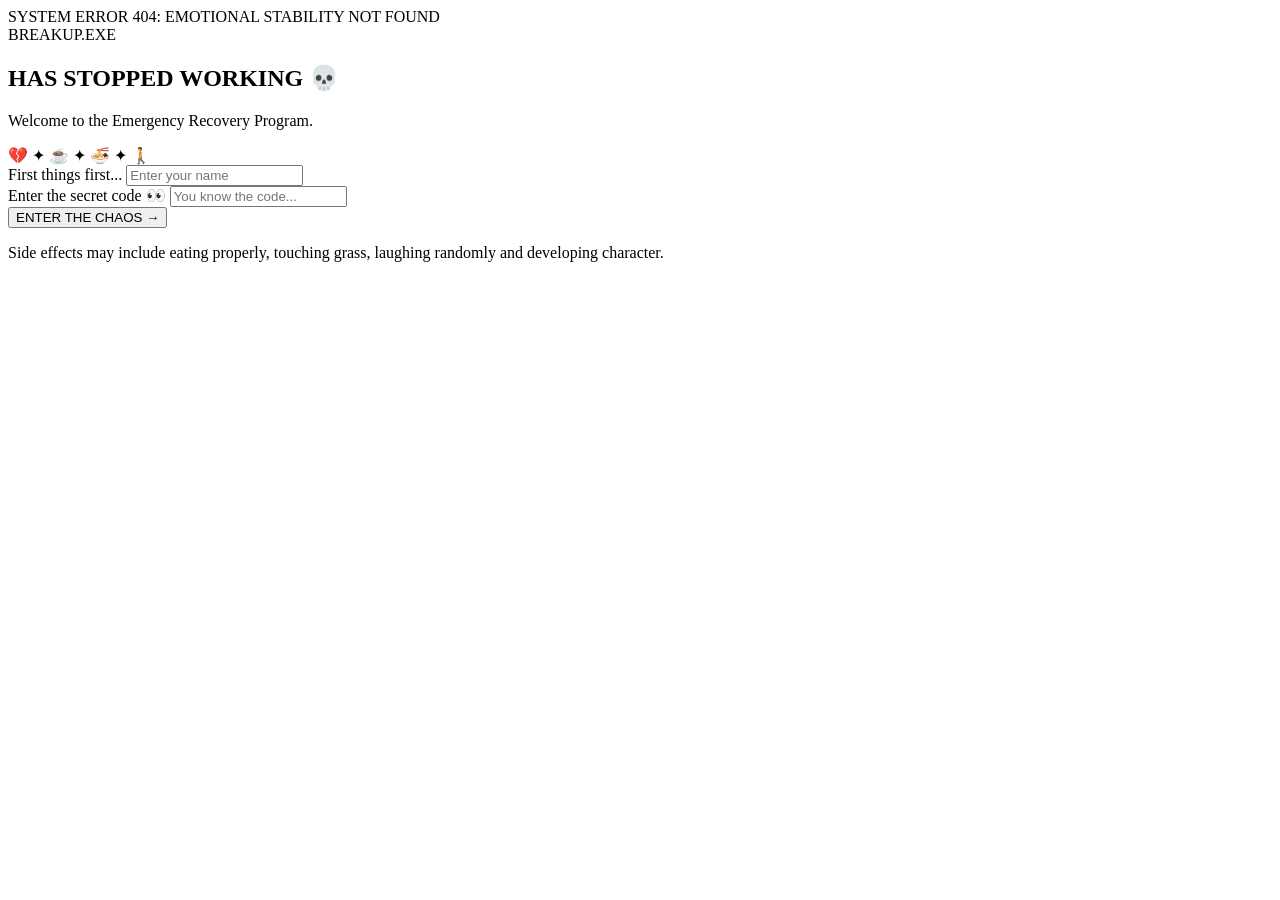
==== index.html @ a2186ca4 "html files" ====
<!DOCTYPE html>
<html lang="en">

<head>

    <meta charset="UTF-8">

    <meta name="viewport" content="width=device-width, initial-scale=1.0">

    <title>Breakup.exe</title>

    <link rel="stylesheet" href="css/style.css">

</head>


<body>


    <main class="login-page">


        <div class="login-card">


            <div class="tiny-label">
                SYSTEM ERROR 404: EMOTIONAL STABILITY NOT FOUND
            </div>


            <div class="glitch-title">
                BREAKUP.EXE
            </div>


            <h2>
                HAS STOPPED WORKING 💀
            </h2>


            <p class="login-subtitle">
                Welcome to the Emergency Recovery Program.
            </p>


            <div class="floating-emojis">
                💔 ✦ ☕ ✦ 🍜 ✦ 🚶
            </div>


            <div class="input-box">

                <label for="name">
                    First things first...
                </label>

                <input
                    type="text"
                    id="name"
                    placeholder="Enter your name"
                    autocomplete="off"
                >

            </div>


            <div class="input-box">

                <label for="secret">
                    Enter the secret code 👀
                </label>

                <input
                    type="password"
                    id="secret"
                    placeholder="You know the code..."
                >

            </div>


            <button
                id="enterBtn"
                class="main-button"
            >
                ENTER THE CHAOS →
            </button>


            <p
                id="errorMessage"
                class="error-message"
            ></p>


            <p class="side-effect">

                Side effects may include eating properly,
                touching grass, laughing randomly and
                developing character.

            </p>


        </div>


    </main>


    <script src="js/login.js"></script>


</body>

</html>
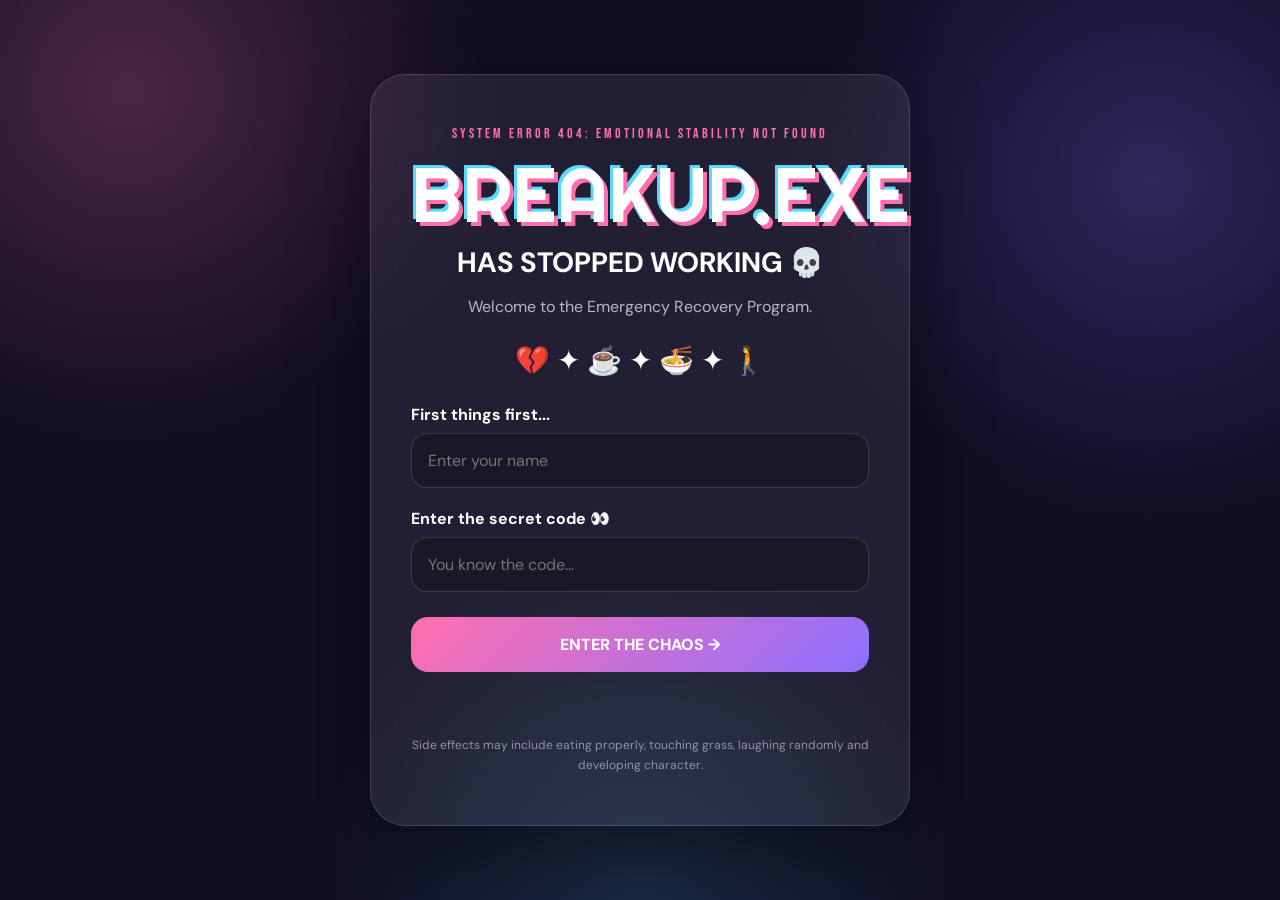
==== commit 84e5b9ce: "Fix stylesheet link in index.html Updated the stylesheet link to use the correct path." ====
--- a/index.html
+++ b/index.html
@@ -9,7 +9,7 @@
 
     <title>Breakup.exe</title>
 
-    <link rel="stylesheet" href="css/style.css">
+    <link rel="stylesheet" href="style.css">
 
 </head>
 
@@ -113,4 +113,4 @@
 
 </body>
 
-</html>+</html>
--- a/style.css
+++ b/style.css
@@ -0,0 +1,1579 @@
+@import url('https://fonts.googleapis.com/css2?family=Bebas+Neue&family=DM+Sans:wght@400;500;600;700&family=Quicksand:wght@400;500;600;700&family=Righteous&display=swap');
+
+
+* {
+    margin: 0;
+    padding: 0;
+    box-sizing: border-box;
+}
+
+
+:root {
+
+    --background: #100d24;
+
+    --card: rgba(255, 255, 255, 0.08);
+
+    --card-border: rgba(255, 255, 255, 0.14);
+
+    --pink: #ff6fae;
+
+    --coral: #ff8066;
+
+    --purple: #8d70ff;
+
+    --cyan: #58d9ff;
+
+    --lime: #b9ed72;
+
+    --lavender: #d9c7ff;
+
+    --white: #ffffff;
+
+    --muted: #b9b3cc;
+
+}
+
+
+html {
+    scroll-behavior: smooth;
+}
+
+
+body {
+
+    min-height: 100vh;
+
+    font-family: "DM Sans", sans-serif;
+
+    color: var(--white);
+
+    background:
+
+        radial-gradient(
+            circle at 10% 10%,
+            rgba(255, 111, 174, 0.25),
+            transparent 25%
+        ),
+
+        radial-gradient(
+            circle at 90% 20%,
+            rgba(141, 112, 255, 0.25),
+            transparent 25%
+        ),
+
+        radial-gradient(
+            circle at 50% 100%,
+            rgba(88, 217, 255, 0.15),
+            transparent 30%
+        ),
+
+        var(--background);
+
+}
+
+
+button,
+a,
+input {
+    font-family: inherit;
+}
+
+
+button {
+    cursor: pointer;
+}
+
+
+/* ---------------- LOGIN ---------------- */
+
+
+.login-page {
+
+    min-height: 100vh;
+
+    display: flex;
+
+    justify-content: center;
+
+    align-items: center;
+
+    padding: 30px;
+
+}
+
+
+.login-card {
+
+    width: 100%;
+
+    max-width: 540px;
+
+    padding: 50px 40px;
+
+    text-align: center;
+
+    background: rgba(255,255,255,0.08);
+
+    border: 1px solid var(--card-border);
+
+    border-radius: 35px;
+
+    backdrop-filter: blur(25px);
+
+    box-shadow:
+        0 30px 80px rgba(0,0,0,0.4);
+
+}
+
+
+.tiny-label,
+.section-number,
+.final-label {
+
+    font-family: "Bebas Neue", sans-serif;
+
+    letter-spacing: 3px;
+
+    color: var(--pink);
+
+}
+
+
+.tiny-label {
+
+    font-size: 14px;
+
+    margin-bottom: 18px;
+
+}
+
+
+/* BREAKUP.EXE */
+
+.glitch-title {
+
+    font-family: "Righteous", sans-serif;
+
+    font-size: clamp(2.5rem, 8vw, 4.8rem);
+
+    line-height: 0.9;
+
+    color: var(--white);
+
+    text-shadow:
+
+        4px 4px 0 var(--pink),
+
+        -3px -3px 0 var(--cyan);
+
+}
+
+
+.login-card h2 {
+
+    margin-top: 15px;
+
+    font-size: 28px;
+
+}
+
+
+.login-subtitle {
+
+    color: var(--muted);
+
+    margin-top: 15px;
+
+}
+
+
+.floating-emojis {
+
+    font-size: 28px;
+
+    margin: 25px 0;
+
+}
+
+
+.input-box {
+
+    text-align: left;
+
+    margin-top: 20px;
+
+}
+
+
+.input-box label {
+
+    display: block;
+
+    margin-bottom: 8px;
+
+    font-weight: 700;
+
+}
+
+
+.input-box input {
+
+    width: 100%;
+
+    padding: 16px;
+
+    border-radius: 16px;
+
+    border: 1px solid rgba(255,255,255,0.15);
+
+    background: rgba(0,0,0,0.25);
+
+    color: white;
+
+    outline: none;
+
+    font-size: 16px;
+
+}
+
+
+.input-box input:focus {
+
+    border-color: var(--pink);
+
+    box-shadow: 0 0 20px rgba(255,111,174,0.2);
+
+}
+
+
+.main-button {
+
+    width: 100%;
+
+    border: none;
+
+    padding: 17px 25px;
+
+    margin-top: 25px;
+
+    border-radius: 17px;
+
+    color: white;
+
+    font-weight: 800;
+
+    font-size: 16px;
+
+    background:
+        linear-gradient(
+            135deg,
+            var(--pink),
+            var(--purple)
+        );
+
+    transition: 0.25s;
+
+}
+
+
+.main-button:hover {
+
+    transform: translateY(-3px);
+
+    box-shadow:
+        0 15px 30px rgba(255,111,174,0.25);
+
+}
+
+
+.error-message {
+
+    min-height: 24px;
+
+    margin-top: 15px;
+
+    color: #ff8fa8;
+
+    font-weight: 700;
+
+}
+
+
+.side-effect {
+
+    color: #9690a9;
+
+    font-size: 12px;
+
+    line-height: 1.6;
+
+    margin-top: 25px;
+
+}
+
+
+/* ---------------- TOP BAR ---------------- */
+
+
+.top-bar {
+
+    width: 100%;
+
+    padding: 20px 5%;
+
+    display: flex;
+
+    justify-content: space-between;
+
+    align-items: center;
+
+    border-bottom: 1px solid rgba(255,255,255,0.08);
+
+    background: rgba(16,13,36,0.7);
+
+    backdrop-filter: blur(20px);
+
+}
+
+
+.logo {
+
+    font-family: "Righteous", sans-serif;
+
+    letter-spacing: 1px;
+
+}
+
+
+.back-button,
+.logout {
+
+    color: var(--lavender);
+
+    text-decoration: none;
+
+    font-weight: 700;
+
+}
+
+
+.back-button:hover,
+.logout:hover {
+
+    color: var(--pink);
+
+}
+
+
+/* ---------------- GENERAL ---------------- */
+
+
+.page-container {
+
+    width: min(1150px, 92%);
+
+    margin: auto;
+
+    padding: 70px 0;
+
+}
+
+
+.page-heading {
+
+    max-width: 800px;
+
+    margin-bottom: 45px;
+
+}
+
+
+.page-heading h1 {
+
+    font-family: "Righteous", sans-serif;
+
+    font-size: clamp(2.5rem, 7vw, 5rem);
+
+    line-height: 1;
+
+    margin: 10px 0 20px;
+
+}
+
+
+.page-heading p {
+
+    color: var(--muted);
+
+    font-size: 17px;
+
+    line-height: 1.7;
+
+}
+
+
+/* ---------------- HOME ---------------- */
+
+
+.hero-section {
+
+    margin-bottom: 45px;
+
+}
+
+
+.hero-section h1 {
+
+    font-family: "Righteous", sans-serif;
+
+    font-size: clamp(3rem, 8vw, 6rem);
+
+    margin: 10px 0;
+
+}
+
+
+.hero-section h1 span {
+
+    color: var(--pink);
+
+}
+
+
+.hero-text {
+
+    max-width: 650px;
+
+    color: var(--muted);
+
+    line-height: 1.7;
+
+}
+
+
+.status-box {
+
+    margin-top: 25px;
+
+    padding: 15px 20px;
+
+    border: 1px solid var(--card-border);
+
+    border-radius: 18px;
+
+    background: rgba(255,255,255,0.05);
+
+    display: flex;
+
+    gap: 15px;
+
+    flex-wrap: wrap;
+
+}
+
+
+.status-box span {
+
+    color: var(--cyan);
+
+    font-weight: 800;
+
+}
+
+
+.hub-grid {
+
+    display: grid;
+
+    grid-template-columns: repeat(2, 1fr);
+
+    gap: 20px;
+
+}
+
+
+.hub-card {
+
+    position: relative;
+
+    min-height: 260px;
+
+    padding: 30px;
+
+    border-radius: 28px;
+
+    border: 1px solid var(--card-border);
+
+    text-decoration: none;
+
+    color: white;
+
+    overflow: hidden;
+
+    transition: 0.3s;
+
+}
+
+
+.hub-card:hover {
+
+    transform: translateY(-7px) rotate(-1deg);
+
+}
+
+
+.hub-card::after {
+
+    content: "";
+
+    position: absolute;
+
+    width: 180px;
+
+    height: 180px;
+
+    border-radius: 50%;
+
+    right: -60px;
+
+    bottom: -70px;
+
+    background: rgba(255,255,255,0.08);
+
+}
+
+
+.pink-card {
+    background: linear-gradient(135deg, #44203b, #24163b);
+}
+
+
+.purple-card {
+    background: linear-gradient(135deg, #30204e, #1c183b);
+}
+
+
+.blue-card {
+    background: linear-gradient(135deg, #193d50, #171b3c);
+}
+
+
+.orange-card {
+    background: linear-gradient(135deg, #4b2d29, #281b3d);
+}
+
+
+.green-card {
+    background: linear-gradient(135deg, #263f36, #191c37);
+}
+
+
+.final-card {
+    background: linear-gradient(135deg, #412b55, #201632);
+}
+
+
+.card-icon {
+
+    font-size: 45px;
+
+    margin-bottom: 20px;
+
+}
+
+
+.hub-card h2 {
+
+    font-family: "Righteous", sans-serif;
+
+    font-size: 28px;
+
+}
+
+
+.hub-card p {
+
+    color: var(--muted);
+
+    line-height: 1.6;
+
+    margin-top: 10px;
+
+    max-width: 450px;
+
+}
+
+
+.card-link {
+
+    display: inline-block;
+
+    margin-top: 25px;
+
+    color: var(--cyan);
+
+    font-weight: 800;
+
+}
+
+
+/* ---------------- FOOD ---------------- */
+
+
+.question-card {
+
+    padding: 30px;
+
+    margin-bottom: 25px;
+
+    border-radius: 28px;
+
+    border: 1px solid var(--card-border);
+
+    background: var(--card);
+
+}
+
+
+.question-card h2 {
+
+    font-family: "Righteous", sans-serif;
+
+    margin-bottom: 25px;
+
+}
+
+
+.choice-grid {
+
+    display: grid;
+
+    grid-template-columns: repeat(2, 1fr);
+
+    gap: 15px;
+
+}
+
+
+.choice-button {
+
+    padding: 20px;
+
+    border-radius: 20px;
+
+    border: 1px solid rgba(255,255,255,0.12);
+
+    background: rgba(255,255,255,0.06);
+
+    color: white;
+
+    text-align: left;
+
+    font-weight: 800;
+
+    transition: 0.2s;
+
+}
+
+
+.choice-button small {
+
+    display: block;
+
+    color: var(--muted);
+
+    margin-top: 8px;
+
+    font-weight: 400;
+
+}
+
+
+.choice-button:hover,
+.choice-button.selected {
+
+    border-color: var(--pink);
+
+    background: rgba(255,111,174,0.12);
+
+    transform: translateY(-3px);
+
+}
+
+
+.result-message {
+
+    min-height: 30px;
+
+    margin-top: 20px;
+
+    color: var(--lime);
+
+    font-weight: 700;
+
+    line-height: 1.6;
+
+}
+
+
+/* ---------------- BRAIN ---------------- */
+
+
+.scenario-card {
+
+    padding: 35px;
+
+    margin-bottom: 25px;
+
+    border-radius: 28px;
+
+    background:
+        linear-gradient(
+            135deg,
+            rgba(141,112,255,0.13),
+            rgba(255,111,174,0.06)
+        );
+
+    border: 1px solid var(--card-border);
+
+}
+
+
+.scenario-number {
+
+    color: var(--cyan);
+
+    font-family: "Bebas Neue", sans-serif;
+
+    letter-spacing: 2px;
+
+    margin-bottom: 15px;
+
+}
+
+
+.scenario-card h2 {
+
+    font-family: "Righteous", sans-serif;
+
+    font-size: 30px;
+
+}
+
+
+.scenario-card > p {
+
+    color: var(--muted);
+
+    line-height: 1.6;
+
+    margin: 12px 0 25px;
+
+}
+
+
+.scenario-options {
+
+    display: grid;
+
+    gap: 12px;
+
+}
+
+
+.brain-option {
+
+    padding: 17px;
+
+    border-radius: 15px;
+
+    border: 1px solid var(--card-border);
+
+    background: rgba(255,255,255,0.05);
+
+    color: white;
+
+    text-align: left;
+
+    transition: 0.2s;
+
+}
+
+
+.brain-option:hover {
+
+    background: rgba(88,217,255,0.1);
+
+    border-color: var(--cyan);
+
+}
+
+
+.truth-card {
+
+    padding: 40px;
+
+    border-radius: 30px;
+
+    background:
+        linear-gradient(
+            135deg,
+            rgba(185,237,114,0.12),
+            rgba(88,217,255,0.08)
+        );
+
+    border: 1px solid var(--card-border);
+
+}
+
+
+.truth-card h2 {
+
+    font-family: "Righteous", sans-serif;
+
+    font-size: 32px;
+
+    margin-bottom: 20px;
+
+}
+
+
+.truth-card p {
+
+    color: var(--muted);
+
+    line-height: 1.8;
+
+    margin-top: 10px;
+
+}
+
+
+/* ---------------- THOUGHT CARDS ---------------- */
+
+
+.thought-card {
+
+    padding: 35px;
+
+    margin-bottom: 20px;
+
+    border-radius: 28px;
+
+    background: rgba(255,255,255,0.06);
+
+    border: 1px solid var(--card-border);
+
+}
+
+
+.thought-label {
+
+    color: var(--pink);
+
+    font-family: "Bebas Neue", sans-serif;
+
+    letter-spacing: 2px;
+
+}
+
+
+.thought-card h2 {
+
+    font-family: "Quicksand", sans-serif;
+
+    font-size: 27px;
+
+    margin: 15px 0;
+
+}
+
+
+.arrow {
+
+    color: var(--cyan);
+
+    font-size: 30px;
+
+}
+
+
+.replacement {
+
+    padding: 20px;
+
+    border-radius: 18px;
+
+    background: rgba(185,237,114,0.08);
+
+    color: var(--lime);
+
+    line-height: 1.6;
+
+    font-weight: 700;
+
+}
+
+
+/* ---------------- ARCADE ---------------- */
+
+
+.game-stage {
+
+    display: none;
+
+    min-height: 480px;
+
+    padding: 40px;
+
+    border-radius: 35px;
+
+    background: rgba(255,255,255,0.06);
+
+    border: 1px solid var(--card-border);
+
+    text-align: center;
+
+}
+
+
+.active-stage {
+
+    display: block;
+
+}
+
+
+.stage-tag {
+
+    font-family: "Bebas Neue", sans-serif;
+
+    letter-spacing: 3px;
+
+    color: var(--pink);
+
+    margin-bottom: 20px;
+
+}
+
+
+.game-stage h2 {
+
+    font-family: "Righteous", sans-serif;
+
+    font-size: 38px;
+
+    margin-bottom: 15px;
+
+}
+
+
+.game-stage > p {
+
+    color: var(--muted);
+
+    line-height: 1.6;
+
+}
+
+
+.red-button {
+
+    width: 180px;
+
+    height: 180px;
+
+    margin: 60px auto 30px;
+
+    display: block;
+
+    border-radius: 50%;
+
+    border: 10px solid rgba(255,255,255,0.1);
+
+    background: #ff314f;
+
+    color: white;
+
+    font-weight: 900;
+
+    box-shadow:
+        0 0 40px rgba(255,49,79,0.4);
+
+    transition: 0.2s;
+
+}
+
+
+.red-button:hover {
+
+    transform: scale(1.06);
+
+}
+
+
+.game-message {
+
+    min-height: 35px;
+
+    margin-top: 20px;
+
+    color: var(--lime);
+
+    font-weight: 800;
+
+}
+
+
+.thought-arena {
+
+    position: relative;
+
+    width: 100%;
+
+    height: 280px;
+
+    margin: 30px 0;
+
+    border-radius: 25px;
+
+    border: 1px dashed rgba(255,255,255,0.2);
+
+    background: rgba(0,0,0,0.15);
+
+    overflow: hidden;
+
+}
+
+
+.moving-thought {
+
+    position: absolute;
+
+    padding: 15px 20px;
+
+    border: none;
+
+    border-radius: 15px;
+
+    background: var(--pink);
+
+    color: white;
+
+    font-weight: 800;
+
+}
+
+
+.memory-sequence {
+
+    min-height: 80px;
+
+    display: flex;
+
+    justify-content: center;
+
+    align-items: center;
+
+    gap: 15px;
+
+    margin: 30px 0;
+
+    font-size: 45px;
+
+}
+
+
+.memory-buttons {
+
+    display: flex;
+
+    justify-content: center;
+
+    gap: 15px;
+
+    flex-wrap: wrap;
+
+}
+
+
+.memory-buttons button {
+
+    width: 70px;
+
+    height: 70px;
+
+    border: none;
+
+    border-radius: 18px;
+
+    background: rgba(255,255,255,0.1);
+
+    font-size: 30px;
+
+}
+
+
+.rapid-options {
+
+    display: flex;
+
+    justify-content: center;
+
+    gap: 15px;
+
+    flex-wrap: wrap;
+
+    margin: 35px 0;
+
+}
+
+
+.rapid-option {
+
+    padding: 18px 35px;
+
+    border-radius: 18px;
+
+    border: 1px solid var(--card-border);
+
+    background: rgba(255,255,255,0.08);
+
+    color: white;
+
+    font-size: 17px;
+
+    font-weight: 800;
+
+}
+
+
+.rapid-option:hover {
+
+    border-color: var(--cyan);
+
+}
+
+
+.complete-icon {
+
+    font-size: 80px;
+
+    margin-bottom: 20px;
+
+}
+
+
+/* ---------------- COMEBACK ---------------- */
+
+
+.stats-card {
+
+    padding: 35px;
+
+    border-radius: 30px;
+
+    background: rgba(255,255,255,0.06);
+
+    border: 1px solid var(--card-border);
+
+}
+
+
+.stat-row {
+
+    margin-bottom: 25px;
+
+}
+
+
+.stat-row > div:first-child {
+
+    display: flex;
+
+    justify-content: space-between;
+
+    margin-bottom: 10px;
+
+}
+
+
+.stat-row span {
+
+    color: var(--lavender);
+
+    font-weight: 700;
+
+}
+
+
+.stat-row strong {
+
+    color: var(--cyan);
+
+}
+
+
+.mini-bar {
+
+    height: 10px;
+
+    border-radius: 20px;
+
+    background: rgba(255,255,255,0.08);
+
+    overflow: hidden;
+
+}
+
+
+.mini-bar div {
+
+    height: 100%;
+
+    width: 0%;
+
+    border-radius: 20px;
+
+    background:
+        linear-gradient(
+            90deg,
+            var(--pink),
+            var(--cyan)
+        );
+
+    transition: 0.7s;
+
+}
+
+
+.total-score {
+
+    margin-top: 35px;
+
+    padding-top: 25px;
+
+    border-top: 1px solid var(--card-border);
+
+    display: flex;
+
+    justify-content: space-between;
+
+    align-items: center;
+
+}
+
+
+.total-score strong {
+
+    font-family: "Righteous", sans-serif;
+
+    font-size: 50px;
+
+    color: var(--lime);
+
+}
+
+
+.comeback-message {
+
+    margin-top: 25px;
+
+    padding: 35px;
+
+    border-radius: 30px;
+
+    background: rgba(255,111,174,0.08);
+
+}
+
+
+.comeback-message h2 {
+
+    font-family: "Righteous", sans-serif;
+
+    margin-bottom: 15px;
+
+}
+
+
+.comeback-message p {
+
+    color: var(--muted);
+
+    line-height: 1.8;
+
+}
+
+
+.small-wins {
+
+    display: grid;
+
+    grid-template-columns: repeat(4, 1fr);
+
+    gap: 15px;
+
+    margin-top: 20px;
+
+}
+
+
+.small-wins div {
+
+    padding: 20px;
+
+    border-radius: 20px;
+
+    background: rgba(255,255,255,0.06);
+
+    border: 1px solid var(--card-border);
+
+}
+
+
+.small-wins strong {
+
+    display: block;
+
+    color: var(--lime);
+
+    font-size: 25px;
+
+}
+
+
+.small-wins span {
+
+    display: block;
+
+    color: var(--muted);
+
+    margin-top: 5px;
+
+    font-size: 13px;
+
+}
+
+
+/* ---------------- FINAL MESSAGE ---------------- */
+
+
+.message-body {
+
+    background:
+
+        radial-gradient(
+            circle at 50% 20%,
+            rgba(255,111,174,0.18),
+            transparent 30%
+        ),
+
+        var(--background);
+
+}
+
+
+.message-page {
+
+    min-height: 100vh;
+
+    display: flex;
+
+    align-items: center;
+
+    justify-content: center;
+
+    padding: 40px 20px;
+
+}
+
+
+.locked-message,
+.final-message {
+
+    width: min(850px, 100%);
+
+    padding: 60px 50px;
+
+    border-radius: 40px;
+
+    text-align: center;
+
+    background: rgba(255,255,255,0.07);
+
+    border: 1px solid var(--card-border);
+
+    backdrop-filter: blur(20px);
+
+}
+
+
+.locked-message {
+
+    display: none;
+
+}
+
+
+.final-message {
+
+    display: none;
+
+}
+
+
+.final-message h1 {
+
+    font-family: "Quicksand", sans-serif;
+
+    font-size: clamp(2.5rem, 6vw, 5rem);
+
+    line-height: 1.1;
+
+    margin: 20px 0 30px;
+
+}
+
+
+.final-symbol {
+
+    font-size: 50px;
+
+    color: var(--pink);
+
+}
+
+
+.heartfelt-text {
+
+    font-family: "Quicksand", sans-serif;
+
+    font-size: 19px;
+
+    line-height: 2;
+
+    color: #ddd7e9;
+
+}
+
+
+.final-line {
+
+    margin: 35px 0;
+
+    font-family: "Righteous", sans-serif;
+
+    font-size: 24px;
+
+    color: var(--lime);
+
+}
+
+
+.life-button {
+
+    border: none;
+
+    border-radius: 18px;
+
+    padding: 18px 30px;
+
+    background:
+        linear-gradient(
+            135deg,
+            var(--pink),
+            var(--purple)
+        );
+
+    color: white;
+
+    font-weight: 900;
+
+    font-size: 16px;
+
+    transition: 0.25s;
+
+}
+
+
+.life-button:hover {
+
+    transform: scale(1.04);
+
+    box-shadow:
+        0 15px 40px rgba(255,111,174,0.3);
+
+}
+
+
+.link-button {
+
+    display: inline-block;
+
+    text-decoration: none;
+
+}
+
+
+/* ---------------- MOBILE ---------------- */
+
+
+@media (max-width: 700px) {
+
+    .hub-grid,
+    .choice-grid {
+
+        grid-template-columns: 1fr;
+
+    }
+
+
+    .small-wins {
+
+        grid-template-columns: repeat(2, 1fr);
+
+    }
+
+
+    .login-card {
+
+        padding: 35px 22px;
+
+    }
+
+
+    .game-stage {
+
+        padding: 25px 18px;
+
+    }
+
+
+    .final-message,
+    .locked-message {
+
+        padding: 40px 25px;
+
+    }
+
+}
+
+
+@media (max-width: 450px) {
+
+    .small-wins {
+
+        grid-template-columns: 1fr;
+
+    }
+
+
+    .hero-section h1 {
+
+        font-size: 3rem;
+
+    }
+
+}
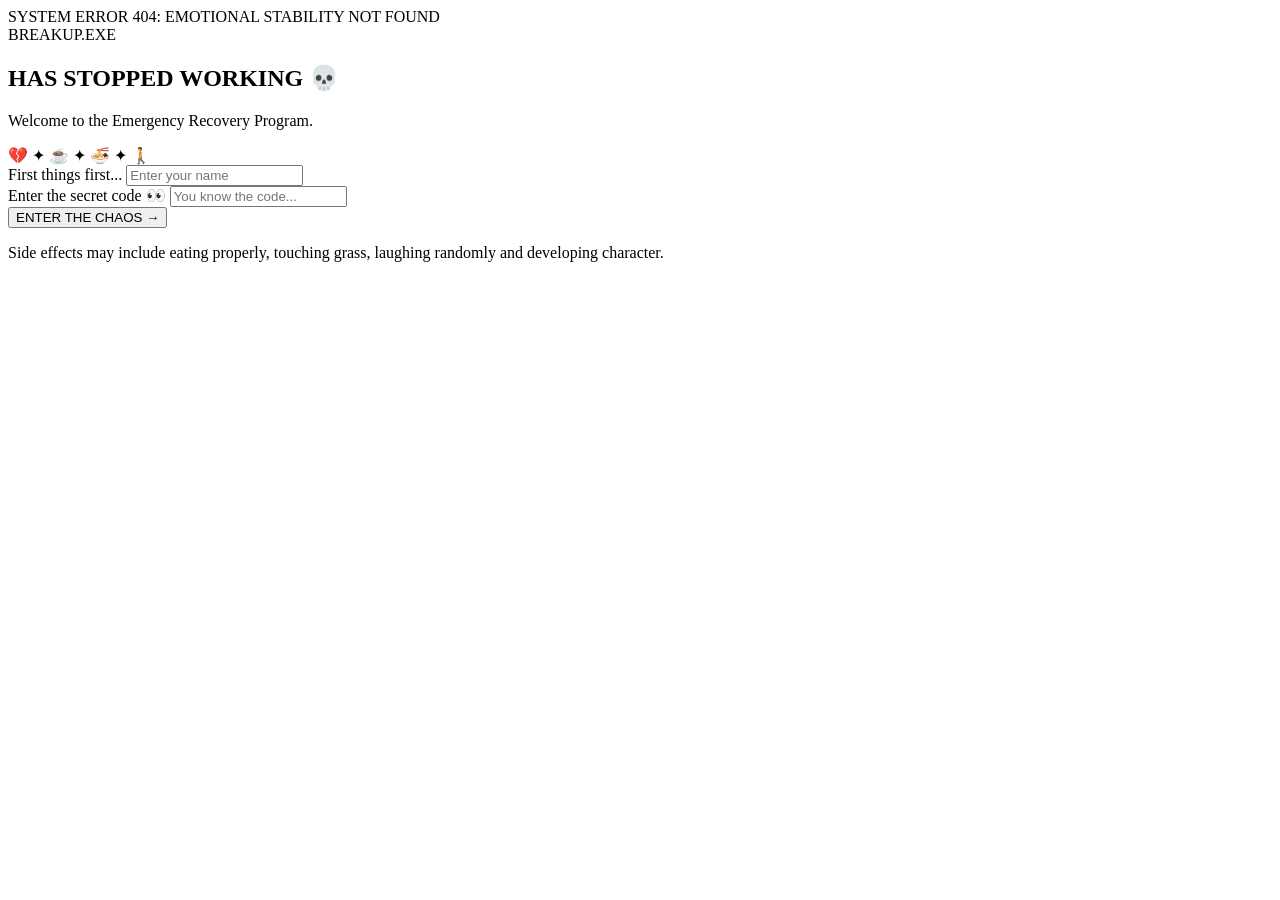
==== commit bab55663: "UPDATED VERSION" ====
--- a/index.html
+++ b/index.html
@@ -9,7 +9,7 @@
 
     <title>Breakup.exe</title>
 
-    <link rel="stylesheet" href="style.css">
+    <link rel="stylesheet" href="css/style.css">
 
 </head>
 
@@ -113,4 +113,4 @@
 
 </body>
 
-</html>
+</html>
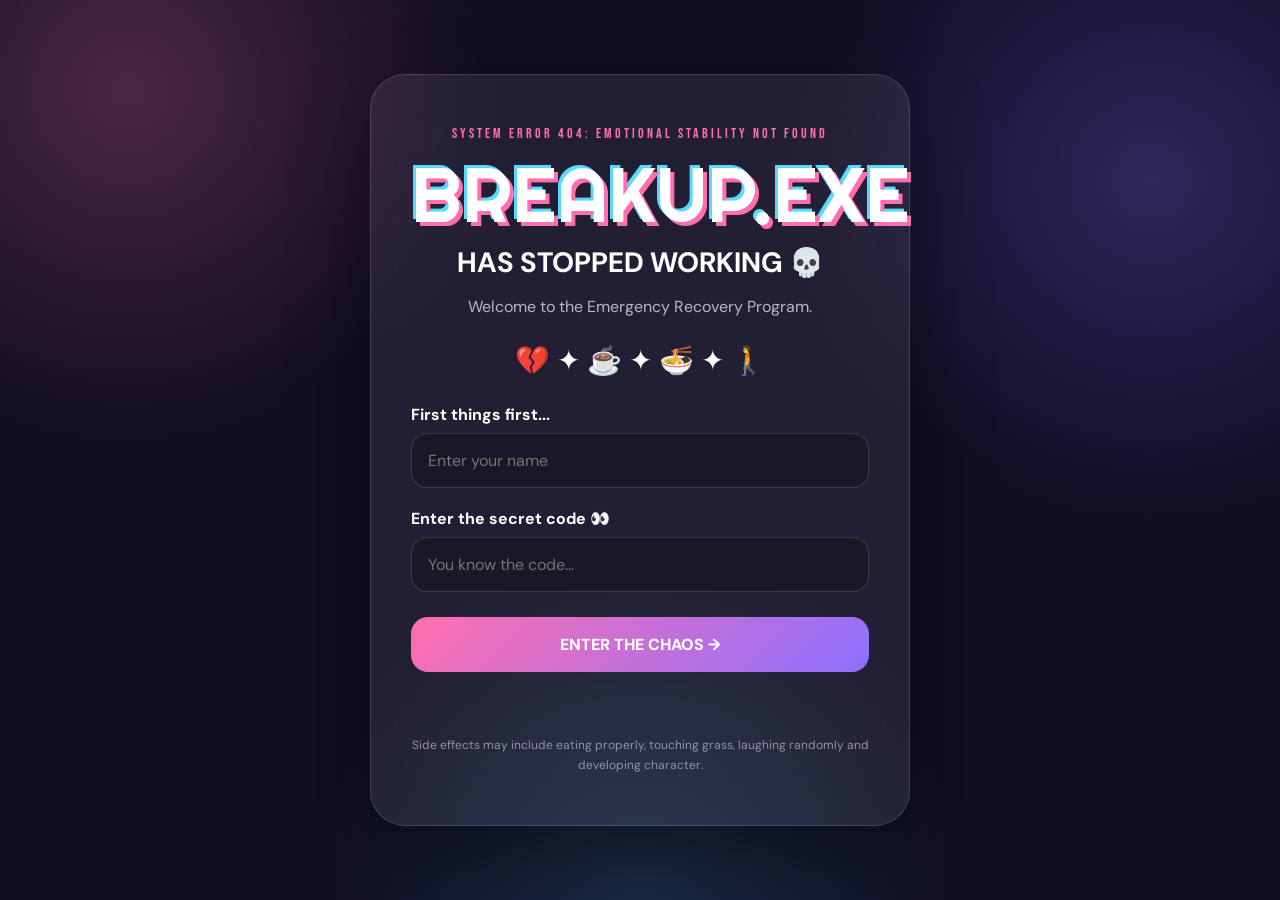
==== commit 537fb21a: "Update index.html" ====
--- a/index.html
+++ b/index.html
@@ -9,7 +9,7 @@
 
     <title>Breakup.exe</title>
 
-    <link rel="stylesheet" href="css/style.css">
+    <link rel="stylesheet" href="style.css">
 
 </head>
 
@@ -113,4 +113,4 @@
 
 </body>
 
-</html>+</html>
--- a/style.css
+++ b/style.css
@@ -0,0 +1,1579 @@
+@import url('https://fonts.googleapis.com/css2?family=Bebas+Neue&family=DM+Sans:wght@400;500;600;700&family=Quicksand:wght@400;500;600;700&family=Righteous&display=swap');
+
+
+* {
+    margin: 0;
+    padding: 0;
+    box-sizing: border-box;
+}
+
+
+:root {
+
+    --background: #100d24;
+
+    --card: rgba(255, 255, 255, 0.08);
+
+    --card-border: rgba(255, 255, 255, 0.14);
+
+    --pink: #ff6fae;
+
+    --coral: #ff8066;
+
+    --purple: #8d70ff;
+
+    --cyan: #58d9ff;
+
+    --lime: #b9ed72;
+
+    --lavender: #d9c7ff;
+
+    --white: #ffffff;
+
+    --muted: #b9b3cc;
+
+}
+
+
+html {
+    scroll-behavior: smooth;
+}
+
+
+body {
+
+    min-height: 100vh;
+
+    font-family: "DM Sans", sans-serif;
+
+    color: var(--white);
+
+    background:
+
+        radial-gradient(
+            circle at 10% 10%,
+            rgba(255, 111, 174, 0.25),
+            transparent 25%
+        ),
+
+        radial-gradient(
+            circle at 90% 20%,
+            rgba(141, 112, 255, 0.25),
+            transparent 25%
+        ),
+
+        radial-gradient(
+            circle at 50% 100%,
+            rgba(88, 217, 255, 0.15),
+            transparent 30%
+        ),
+
+        var(--background);
+
+}
+
+
+button,
+a,
+input {
+    font-family: inherit;
+}
+
+
+button {
+    cursor: pointer;
+}
+
+
+/* ---------------- LOGIN ---------------- */
+
+
+.login-page {
+
+    min-height: 100vh;
+
+    display: flex;
+
+    justify-content: center;
+
+    align-items: center;
+
+    padding: 30px;
+
+}
+
+
+.login-card {
+
+    width: 100%;
+
+    max-width: 540px;
+
+    padding: 50px 40px;
+
+    text-align: center;
+
+    background: rgba(255,255,255,0.08);
+
+    border: 1px solid var(--card-border);
+
+    border-radius: 35px;
+
+    backdrop-filter: blur(25px);
+
+    box-shadow:
+        0 30px 80px rgba(0,0,0,0.4);
+
+}
+
+
+.tiny-label,
+.section-number,
+.final-label {
+
+    font-family: "Bebas Neue", sans-serif;
+
+    letter-spacing: 3px;
+
+    color: var(--pink);
+
+}
+
+
+.tiny-label {
+
+    font-size: 14px;
+
+    margin-bottom: 18px;
+
+}
+
+
+/* BREAKUP.EXE */
+
+.glitch-title {
+
+    font-family: "Righteous", sans-serif;
+
+    font-size: clamp(2.5rem, 8vw, 4.8rem);
+
+    line-height: 0.9;
+
+    color: var(--white);
+
+    text-shadow:
+
+        4px 4px 0 var(--pink),
+
+        -3px -3px 0 var(--cyan);
+
+}
+
+
+.login-card h2 {
+
+    margin-top: 15px;
+
+    font-size: 28px;
+
+}
+
+
+.login-subtitle {
+
+    color: var(--muted);
+
+    margin-top: 15px;
+
+}
+
+
+.floating-emojis {
+
+    font-size: 28px;
+
+    margin: 25px 0;
+
+}
+
+
+.input-box {
+
+    text-align: left;
+
+    margin-top: 20px;
+
+}
+
+
+.input-box label {
+
+    display: block;
+
+    margin-bottom: 8px;
+
+    font-weight: 700;
+
+}
+
+
+.input-box input {
+
+    width: 100%;
+
+    padding: 16px;
+
+    border-radius: 16px;
+
+    border: 1px solid rgba(255,255,255,0.15);
+
+    background: rgba(0,0,0,0.25);
+
+    color: white;
+
+    outline: none;
+
+    font-size: 16px;
+
+}
+
+
+.input-box input:focus {
+
+    border-color: var(--pink);
+
+    box-shadow: 0 0 20px rgba(255,111,174,0.2);
+
+}
+
+
+.main-button {
+
+    width: 100%;
+
+    border: none;
+
+    padding: 17px 25px;
+
+    margin-top: 25px;
+
+    border-radius: 17px;
+
+    color: white;
+
+    font-weight: 800;
+
+    font-size: 16px;
+
+    background:
+        linear-gradient(
+            135deg,
+            var(--pink),
+            var(--purple)
+        );
+
+    transition: 0.25s;
+
+}
+
+
+.main-button:hover {
+
+    transform: translateY(-3px);
+
+    box-shadow:
+        0 15px 30px rgba(255,111,174,0.25);
+
+}
+
+
+.error-message {
+
+    min-height: 24px;
+
+    margin-top: 15px;
+
+    color: #ff8fa8;
+
+    font-weight: 700;
+
+}
+
+
+.side-effect {
+
+    color: #9690a9;
+
+    font-size: 12px;
+
+    line-height: 1.6;
+
+    margin-top: 25px;
+
+}
+
+
+/* ---------------- TOP BAR ---------------- */
+
+
+.top-bar {
+
+    width: 100%;
+
+    padding: 20px 5%;
+
+    display: flex;
+
+    justify-content: space-between;
+
+    align-items: center;
+
+    border-bottom: 1px solid rgba(255,255,255,0.08);
+
+    background: rgba(16,13,36,0.7);
+
+    backdrop-filter: blur(20px);
+
+}
+
+
+.logo {
+
+    font-family: "Righteous", sans-serif;
+
+    letter-spacing: 1px;
+
+}
+
+
+.back-button,
+.logout {
+
+    color: var(--lavender);
+
+    text-decoration: none;
+
+    font-weight: 700;
+
+}
+
+
+.back-button:hover,
+.logout:hover {
+
+    color: var(--pink);
+
+}
+
+
+/* ---------------- GENERAL ---------------- */
+
+
+.page-container {
+
+    width: min(1150px, 92%);
+
+    margin: auto;
+
+    padding: 70px 0;
+
+}
+
+
+.page-heading {
+
+    max-width: 800px;
+
+    margin-bottom: 45px;
+
+}
+
+
+.page-heading h1 {
+
+    font-family: "Righteous", sans-serif;
+
+    font-size: clamp(2.5rem, 7vw, 5rem);
+
+    line-height: 1;
+
+    margin: 10px 0 20px;
+
+}
+
+
+.page-heading p {
+
+    color: var(--muted);
+
+    font-size: 17px;
+
+    line-height: 1.7;
+
+}
+
+
+/* ---------------- HOME ---------------- */
+
+
+.hero-section {
+
+    margin-bottom: 45px;
+
+}
+
+
+.hero-section h1 {
+
+    font-family: "Righteous", sans-serif;
+
+    font-size: clamp(3rem, 8vw, 6rem);
+
+    margin: 10px 0;
+
+}
+
+
+.hero-section h1 span {
+
+    color: var(--pink);
+
+}
+
+
+.hero-text {
+
+    max-width: 650px;
+
+    color: var(--muted);
+
+    line-height: 1.7;
+
+}
+
+
+.status-box {
+
+    margin-top: 25px;
+
+    padding: 15px 20px;
+
+    border: 1px solid var(--card-border);
+
+    border-radius: 18px;
+
+    background: rgba(255,255,255,0.05);
+
+    display: flex;
+
+    gap: 15px;
+
+    flex-wrap: wrap;
+
+}
+
+
+.status-box span {
+
+    color: var(--cyan);
+
+    font-weight: 800;
+
+}
+
+
+.hub-grid {
+
+    display: grid;
+
+    grid-template-columns: repeat(2, 1fr);
+
+    gap: 20px;
+
+}
+
+
+.hub-card {
+
+    position: relative;
+
+    min-height: 260px;
+
+    padding: 30px;
+
+    border-radius: 28px;
+
+    border: 1px solid var(--card-border);
+
+    text-decoration: none;
+
+    color: white;
+
+    overflow: hidden;
+
+    transition: 0.3s;
+
+}
+
+
+.hub-card:hover {
+
+    transform: translateY(-7px) rotate(-1deg);
+
+}
+
+
+.hub-card::after {
+
+    content: "";
+
+    position: absolute;
+
+    width: 180px;
+
+    height: 180px;
+
+    border-radius: 50%;
+
+    right: -60px;
+
+    bottom: -70px;
+
+    background: rgba(255,255,255,0.08);
+
+}
+
+
+.pink-card {
+    background: linear-gradient(135deg, #44203b, #24163b);
+}
+
+
+.purple-card {
+    background: linear-gradient(135deg, #30204e, #1c183b);
+}
+
+
+.blue-card {
+    background: linear-gradient(135deg, #193d50, #171b3c);
+}
+
+
+.orange-card {
+    background: linear-gradient(135deg, #4b2d29, #281b3d);
+}
+
+
+.green-card {
+    background: linear-gradient(135deg, #263f36, #191c37);
+}
+
+
+.final-card {
+    background: linear-gradient(135deg, #412b55, #201632);
+}
+
+
+.card-icon {
+
+    font-size: 45px;
+
+    margin-bottom: 20px;
+
+}
+
+
+.hub-card h2 {
+
+    font-family: "Righteous", sans-serif;
+
+    font-size: 28px;
+
+}
+
+
+.hub-card p {
+
+    color: var(--muted);
+
+    line-height: 1.6;
+
+    margin-top: 10px;
+
+    max-width: 450px;
+
+}
+
+
+.card-link {
+
+    display: inline-block;
+
+    margin-top: 25px;
+
+    color: var(--cyan);
+
+    font-weight: 800;
+
+}
+
+
+/* ---------------- FOOD ---------------- */
+
+
+.question-card {
+
+    padding: 30px;
+
+    margin-bottom: 25px;
+
+    border-radius: 28px;
+
+    border: 1px solid var(--card-border);
+
+    background: var(--card);
+
+}
+
+
+.question-card h2 {
+
+    font-family: "Righteous", sans-serif;
+
+    margin-bottom: 25px;
+
+}
+
+
+.choice-grid {
+
+    display: grid;
+
+    grid-template-columns: repeat(2, 1fr);
+
+    gap: 15px;
+
+}
+
+
+.choice-button {
+
+    padding: 20px;
+
+    border-radius: 20px;
+
+    border: 1px solid rgba(255,255,255,0.12);
+
+    background: rgba(255,255,255,0.06);
+
+    color: white;
+
+    text-align: left;
+
+    font-weight: 800;
+
+    transition: 0.2s;
+
+}
+
+
+.choice-button small {
+
+    display: block;
+
+    color: var(--muted);
+
+    margin-top: 8px;
+
+    font-weight: 400;
+
+}
+
+
+.choice-button:hover,
+.choice-button.selected {
+
+    border-color: var(--pink);
+
+    background: rgba(255,111,174,0.12);
+
+    transform: translateY(-3px);
+
+}
+
+
+.result-message {
+
+    min-height: 30px;
+
+    margin-top: 20px;
+
+    color: var(--lime);
+
+    font-weight: 700;
+
+    line-height: 1.6;
+
+}
+
+
+/* ---------------- BRAIN ---------------- */
+
+
+.scenario-card {
+
+    padding: 35px;
+
+    margin-bottom: 25px;
+
+    border-radius: 28px;
+
+    background:
+        linear-gradient(
+            135deg,
+            rgba(141,112,255,0.13),
+            rgba(255,111,174,0.06)
+        );
+
+    border: 1px solid var(--card-border);
+
+}
+
+
+.scenario-number {
+
+    color: var(--cyan);
+
+    font-family: "Bebas Neue", sans-serif;
+
+    letter-spacing: 2px;
+
+    margin-bottom: 15px;
+
+}
+
+
+.scenario-card h2 {
+
+    font-family: "Righteous", sans-serif;
+
+    font-size: 30px;
+
+}
+
+
+.scenario-card > p {
+
+    color: var(--muted);
+
+    line-height: 1.6;
+
+    margin: 12px 0 25px;
+
+}
+
+
+.scenario-options {
+
+    display: grid;
+
+    gap: 12px;
+
+}
+
+
+.brain-option {
+
+    padding: 17px;
+
+    border-radius: 15px;
+
+    border: 1px solid var(--card-border);
+
+    background: rgba(255,255,255,0.05);
+
+    color: white;
+
+    text-align: left;
+
+    transition: 0.2s;
+
+}
+
+
+.brain-option:hover {
+
+    background: rgba(88,217,255,0.1);
+
+    border-color: var(--cyan);
+
+}
+
+
+.truth-card {
+
+    padding: 40px;
+
+    border-radius: 30px;
+
+    background:
+        linear-gradient(
+            135deg,
+            rgba(185,237,114,0.12),
+            rgba(88,217,255,0.08)
+        );
+
+    border: 1px solid var(--card-border);
+
+}
+
+
+.truth-card h2 {
+
+    font-family: "Righteous", sans-serif;
+
+    font-size: 32px;
+
+    margin-bottom: 20px;
+
+}
+
+
+.truth-card p {
+
+    color: var(--muted);
+
+    line-height: 1.8;
+
+    margin-top: 10px;
+
+}
+
+
+/* ---------------- THOUGHT CARDS ---------------- */
+
+
+.thought-card {
+
+    padding: 35px;
+
+    margin-bottom: 20px;
+
+    border-radius: 28px;
+
+    background: rgba(255,255,255,0.06);
+
+    border: 1px solid var(--card-border);
+
+}
+
+
+.thought-label {
+
+    color: var(--pink);
+
+    font-family: "Bebas Neue", sans-serif;
+
+    letter-spacing: 2px;
+
+}
+
+
+.thought-card h2 {
+
+    font-family: "Quicksand", sans-serif;
+
+    font-size: 27px;
+
+    margin: 15px 0;
+
+}
+
+
+.arrow {
+
+    color: var(--cyan);
+
+    font-size: 30px;
+
+}
+
+
+.replacement {
+
+    padding: 20px;
+
+    border-radius: 18px;
+
+    background: rgba(185,237,114,0.08);
+
+    color: var(--lime);
+
+    line-height: 1.6;
+
+    font-weight: 700;
+
+}
+
+
+/* ---------------- ARCADE ---------------- */
+
+
+.game-stage {
+
+    display: none;
+
+    min-height: 480px;
+
+    padding: 40px;
+
+    border-radius: 35px;
+
+    background: rgba(255,255,255,0.06);
+
+    border: 1px solid var(--card-border);
+
+    text-align: center;
+
+}
+
+
+.active-stage {
+
+    display: block;
+
+}
+
+
+.stage-tag {
+
+    font-family: "Bebas Neue", sans-serif;
+
+    letter-spacing: 3px;
+
+    color: var(--pink);
+
+    margin-bottom: 20px;
+
+}
+
+
+.game-stage h2 {
+
+    font-family: "Righteous", sans-serif;
+
+    font-size: 38px;
+
+    margin-bottom: 15px;
+
+}
+
+
+.game-stage > p {
+
+    color: var(--muted);
+
+    line-height: 1.6;
+
+}
+
+
+.red-button {
+
+    width: 180px;
+
+    height: 180px;
+
+    margin: 60px auto 30px;
+
+    display: block;
+
+    border-radius: 50%;
+
+    border: 10px solid rgba(255,255,255,0.1);
+
+    background: #ff314f;
+
+    color: white;
+
+    font-weight: 900;
+
+    box-shadow:
+        0 0 40px rgba(255,49,79,0.4);
+
+    transition: 0.2s;
+
+}
+
+
+.red-button:hover {
+
+    transform: scale(1.06);
+
+}
+
+
+.game-message {
+
+    min-height: 35px;
+
+    margin-top: 20px;
+
+    color: var(--lime);
+
+    font-weight: 800;
+
+}
+
+
+.thought-arena {
+
+    position: relative;
+
+    width: 100%;
+
+    height: 280px;
+
+    margin: 30px 0;
+
+    border-radius: 25px;
+
+    border: 1px dashed rgba(255,255,255,0.2);
+
+    background: rgba(0,0,0,0.15);
+
+    overflow: hidden;
+
+}
+
+
+.moving-thought {
+
+    position: absolute;
+
+    padding: 15px 20px;
+
+    border: none;
+
+    border-radius: 15px;
+
+    background: var(--pink);
+
+    color: white;
+
+    font-weight: 800;
+
+}
+
+
+.memory-sequence {
+
+    min-height: 80px;
+
+    display: flex;
+
+    justify-content: center;
+
+    align-items: center;
+
+    gap: 15px;
+
+    margin: 30px 0;
+
+    font-size: 45px;
+
+}
+
+
+.memory-buttons {
+
+    display: flex;
+
+    justify-content: center;
+
+    gap: 15px;
+
+    flex-wrap: wrap;
+
+}
+
+
+.memory-buttons button {
+
+    width: 70px;
+
+    height: 70px;
+
+    border: none;
+
+    border-radius: 18px;
+
+    background: rgba(255,255,255,0.1);
+
+    font-size: 30px;
+
+}
+
+
+.rapid-options {
+
+    display: flex;
+
+    justify-content: center;
+
+    gap: 15px;
+
+    flex-wrap: wrap;
+
+    margin: 35px 0;
+
+}
+
+
+.rapid-option {
+
+    padding: 18px 35px;
+
+    border-radius: 18px;
+
+    border: 1px solid var(--card-border);
+
+    background: rgba(255,255,255,0.08);
+
+    color: white;
+
+    font-size: 17px;
+
+    font-weight: 800;
+
+}
+
+
+.rapid-option:hover {
+
+    border-color: var(--cyan);
+
+}
+
+
+.complete-icon {
+
+    font-size: 80px;
+
+    margin-bottom: 20px;
+
+}
+
+
+/* ---------------- COMEBACK ---------------- */
+
+
+.stats-card {
+
+    padding: 35px;
+
+    border-radius: 30px;
+
+    background: rgba(255,255,255,0.06);
+
+    border: 1px solid var(--card-border);
+
+}
+
+
+.stat-row {
+
+    margin-bottom: 25px;
+
+}
+
+
+.stat-row > div:first-child {
+
+    display: flex;
+
+    justify-content: space-between;
+
+    margin-bottom: 10px;
+
+}
+
+
+.stat-row span {
+
+    color: var(--lavender);
+
+    font-weight: 700;
+
+}
+
+
+.stat-row strong {
+
+    color: var(--cyan);
+
+}
+
+
+.mini-bar {
+
+    height: 10px;
+
+    border-radius: 20px;
+
+    background: rgba(255,255,255,0.08);
+
+    overflow: hidden;
+
+}
+
+
+.mini-bar div {
+
+    height: 100%;
+
+    width: 0%;
+
+    border-radius: 20px;
+
+    background:
+        linear-gradient(
+            90deg,
+            var(--pink),
+            var(--cyan)
+        );
+
+    transition: 0.7s;
+
+}
+
+
+.total-score {
+
+    margin-top: 35px;
+
+    padding-top: 25px;
+
+    border-top: 1px solid var(--card-border);
+
+    display: flex;
+
+    justify-content: space-between;
+
+    align-items: center;
+
+}
+
+
+.total-score strong {
+
+    font-family: "Righteous", sans-serif;
+
+    font-size: 50px;
+
+    color: var(--lime);
+
+}
+
+
+.comeback-message {
+
+    margin-top: 25px;
+
+    padding: 35px;
+
+    border-radius: 30px;
+
+    background: rgba(255,111,174,0.08);
+
+}
+
+
+.comeback-message h2 {
+
+    font-family: "Righteous", sans-serif;
+
+    margin-bottom: 15px;
+
+}
+
+
+.comeback-message p {
+
+    color: var(--muted);
+
+    line-height: 1.8;
+
+}
+
+
+.small-wins {
+
+    display: grid;
+
+    grid-template-columns: repeat(4, 1fr);
+
+    gap: 15px;
+
+    margin-top: 20px;
+
+}
+
+
+.small-wins div {
+
+    padding: 20px;
+
+    border-radius: 20px;
+
+    background: rgba(255,255,255,0.06);
+
+    border: 1px solid var(--card-border);
+
+}
+
+
+.small-wins strong {
+
+    display: block;
+
+    color: var(--lime);
+
+    font-size: 25px;
+
+}
+
+
+.small-wins span {
+
+    display: block;
+
+    color: var(--muted);
+
+    margin-top: 5px;
+
+    font-size: 13px;
+
+}
+
+
+/* ---------------- FINAL MESSAGE ---------------- */
+
+
+.message-body {
+
+    background:
+
+        radial-gradient(
+            circle at 50% 20%,
+            rgba(255,111,174,0.18),
+            transparent 30%
+        ),
+
+        var(--background);
+
+}
+
+
+.message-page {
+
+    min-height: 100vh;
+
+    display: flex;
+
+    align-items: center;
+
+    justify-content: center;
+
+    padding: 40px 20px;
+
+}
+
+
+.locked-message,
+.final-message {
+
+    width: min(850px, 100%);
+
+    padding: 60px 50px;
+
+    border-radius: 40px;
+
+    text-align: center;
+
+    background: rgba(255,255,255,0.07);
+
+    border: 1px solid var(--card-border);
+
+    backdrop-filter: blur(20px);
+
+}
+
+
+.locked-message {
+
+    display: none;
+
+}
+
+
+.final-message {
+
+    display: none;
+
+}
+
+
+.final-message h1 {
+
+    font-family: "Quicksand", sans-serif;
+
+    font-size: clamp(2.5rem, 6vw, 5rem);
+
+    line-height: 1.1;
+
+    margin: 20px 0 30px;
+
+}
+
+
+.final-symbol {
+
+    font-size: 50px;
+
+    color: var(--pink);
+
+}
+
+
+.heartfelt-text {
+
+    font-family: "Quicksand", sans-serif;
+
+    font-size: 19px;
+
+    line-height: 2;
+
+    color: #ddd7e9;
+
+}
+
+
+.final-line {
+
+    margin: 35px 0;
+
+    font-family: "Righteous", sans-serif;
+
+    font-size: 24px;
+
+    color: var(--lime);
+
+}
+
+
+.life-button {
+
+    border: none;
+
+    border-radius: 18px;
+
+    padding: 18px 30px;
+
+    background:
+        linear-gradient(
+            135deg,
+            var(--pink),
+            var(--purple)
+        );
+
+    color: white;
+
+    font-weight: 900;
+
+    font-size: 16px;
+
+    transition: 0.25s;
+
+}
+
+
+.life-button:hover {
+
+    transform: scale(1.04);
+
+    box-shadow:
+        0 15px 40px rgba(255,111,174,0.3);
+
+}
+
+
+.link-button {
+
+    display: inline-block;
+
+    text-decoration: none;
+
+}
+
+
+/* ---------------- MOBILE ---------------- */
+
+
+@media (max-width: 700px) {
+
+    .hub-grid,
+    .choice-grid {
+
+        grid-template-columns: 1fr;
+
+    }
+
+
+    .small-wins {
+
+        grid-template-columns: repeat(2, 1fr);
+
+    }
+
+
+    .login-card {
+
+        padding: 35px 22px;
+
+    }
+
+
+    .game-stage {
+
+        padding: 25px 18px;
+
+    }
+
+
+    .final-message,
+    .locked-message {
+
+        padding: 40px 25px;
+
+    }
+
+}
+
+
+@media (max-width: 450px) {
+
+    .small-wins {
+
+        grid-template-columns: 1fr;
+
+    }
+
+
+    .hero-section h1 {
+
+        font-size: 3rem;
+
+    }
+
+}
